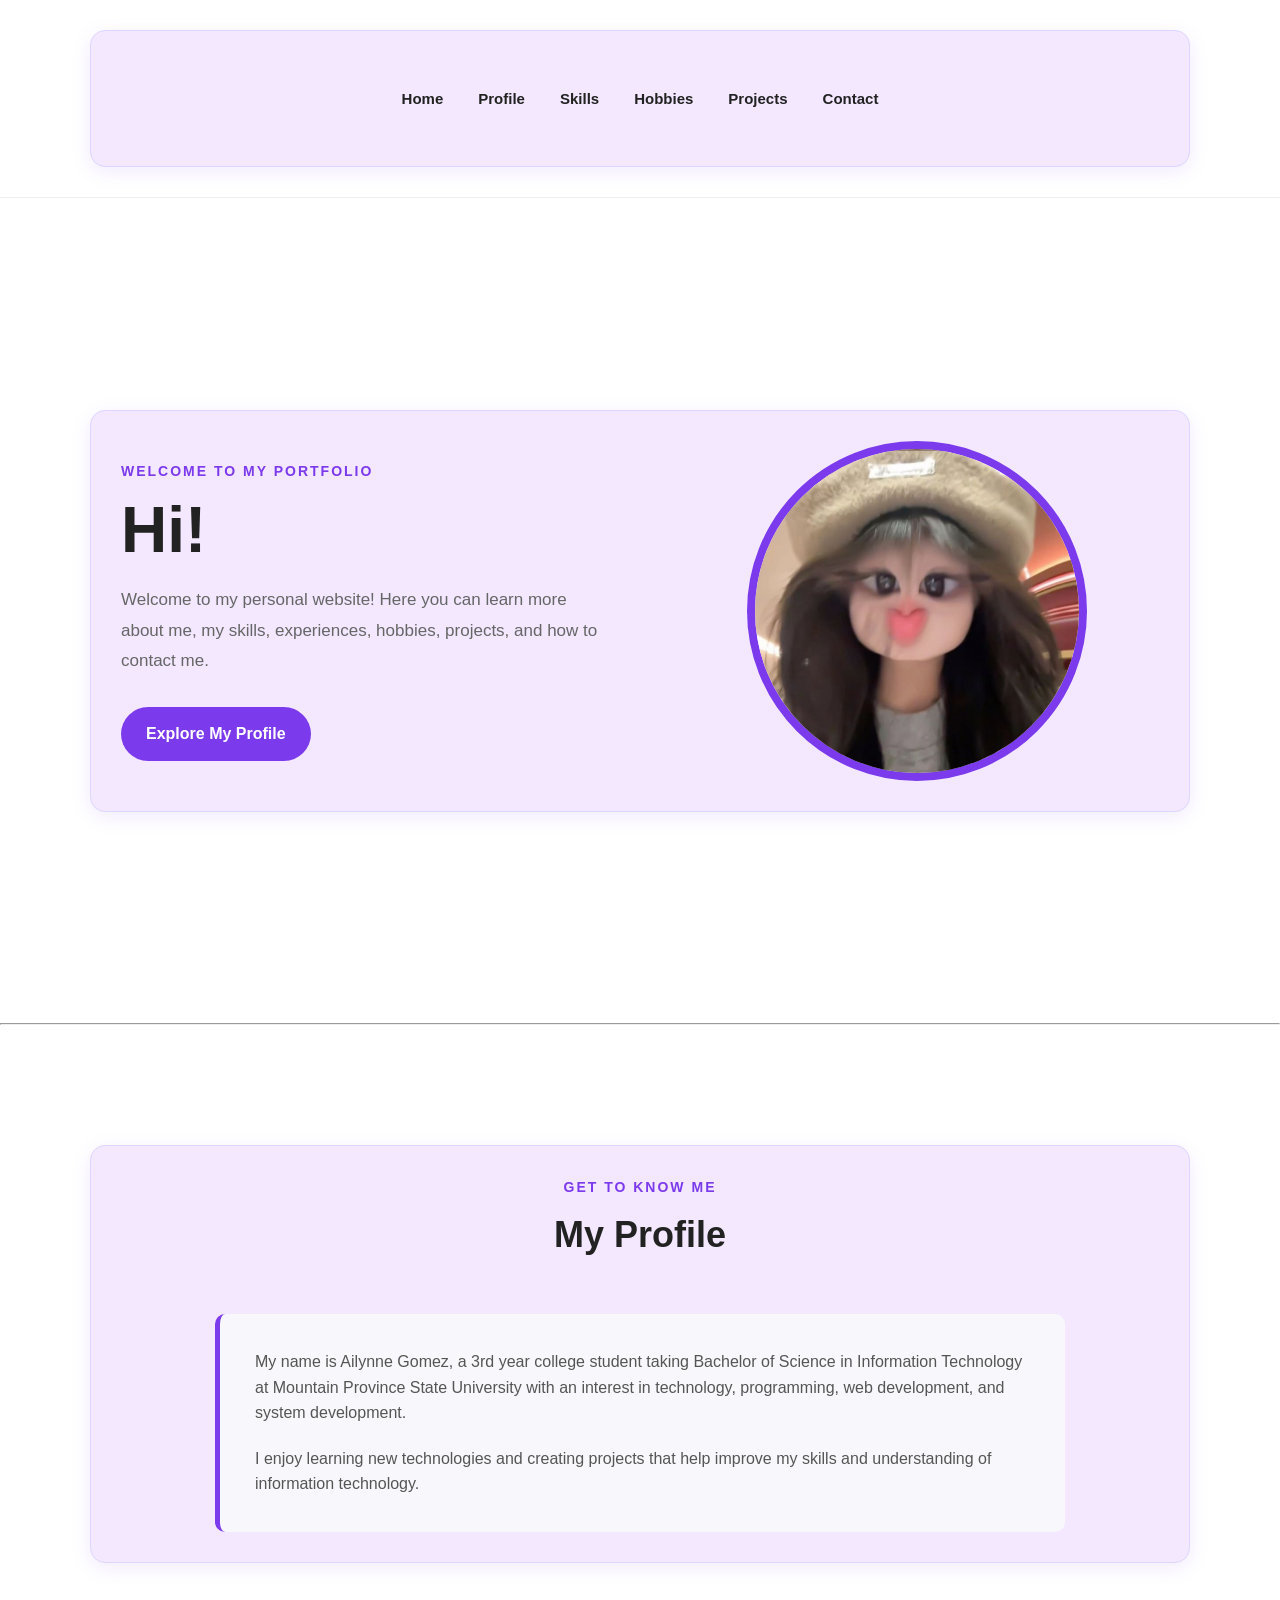
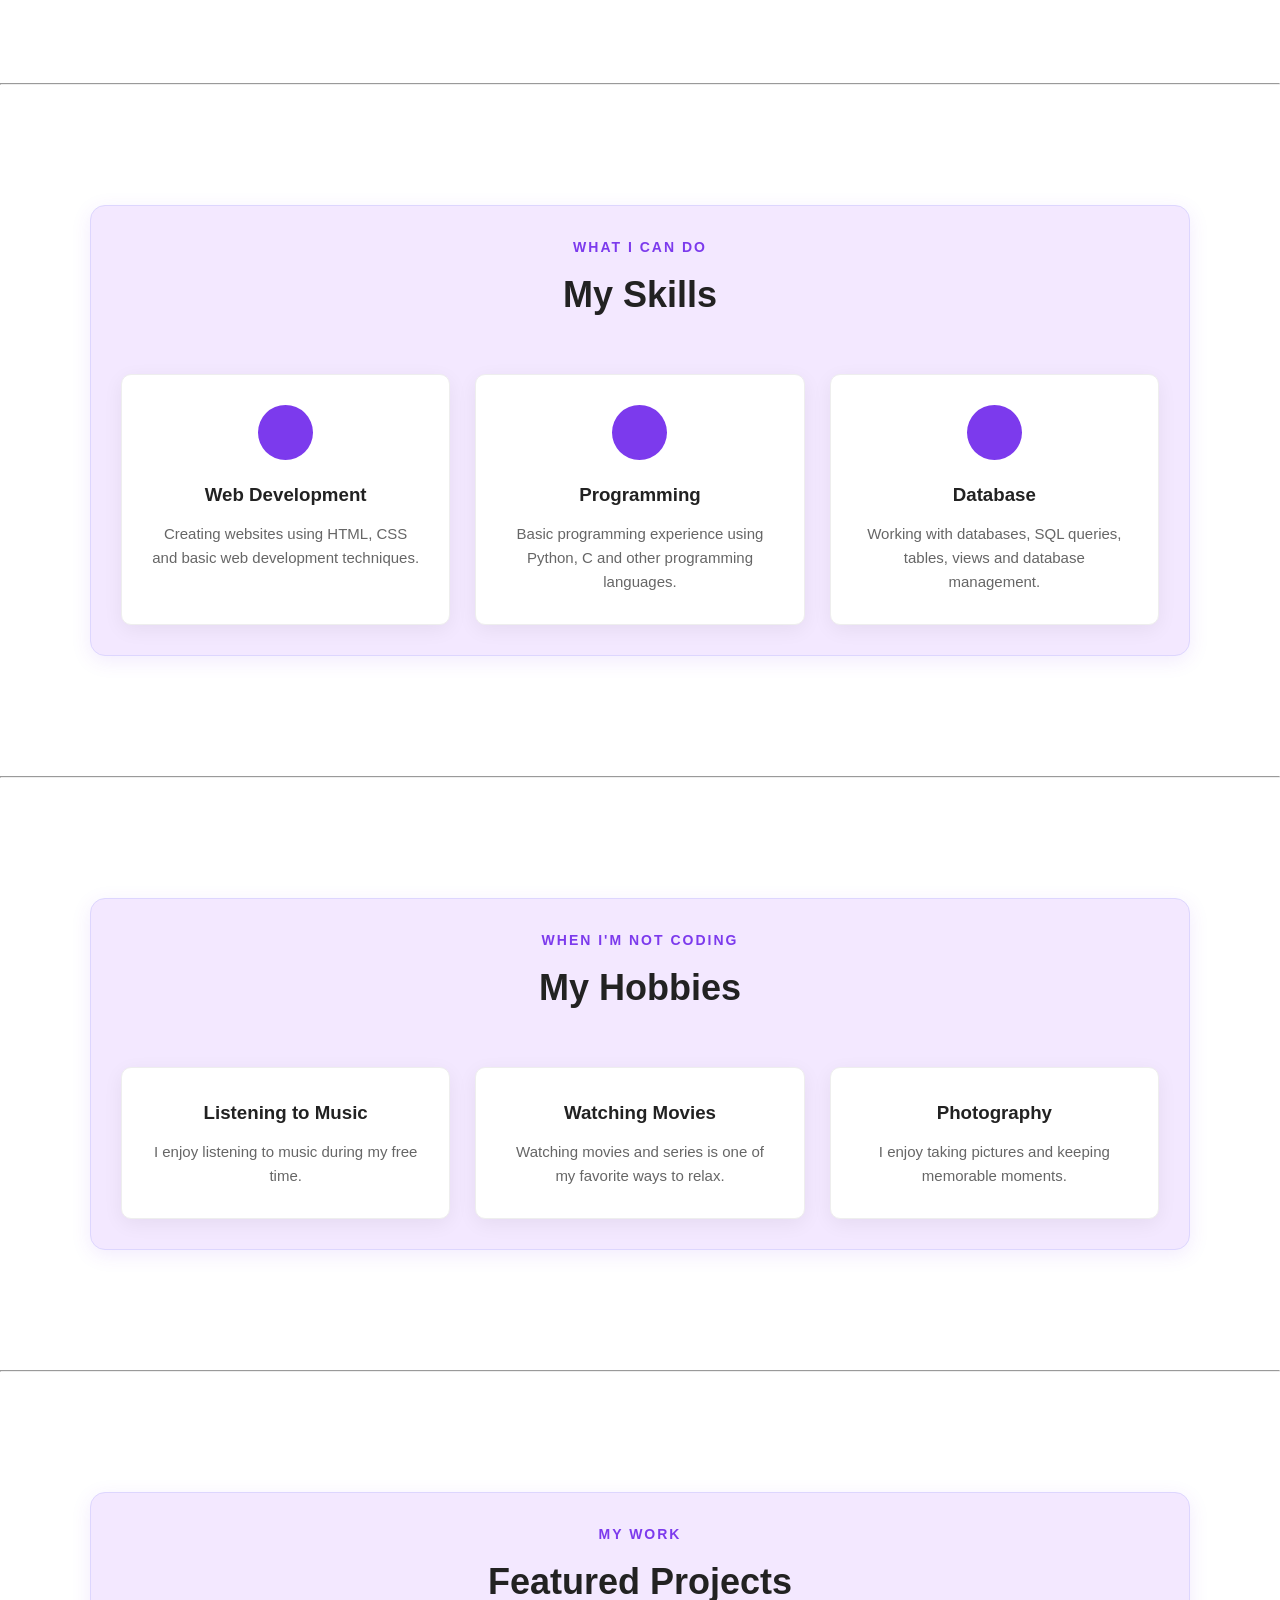
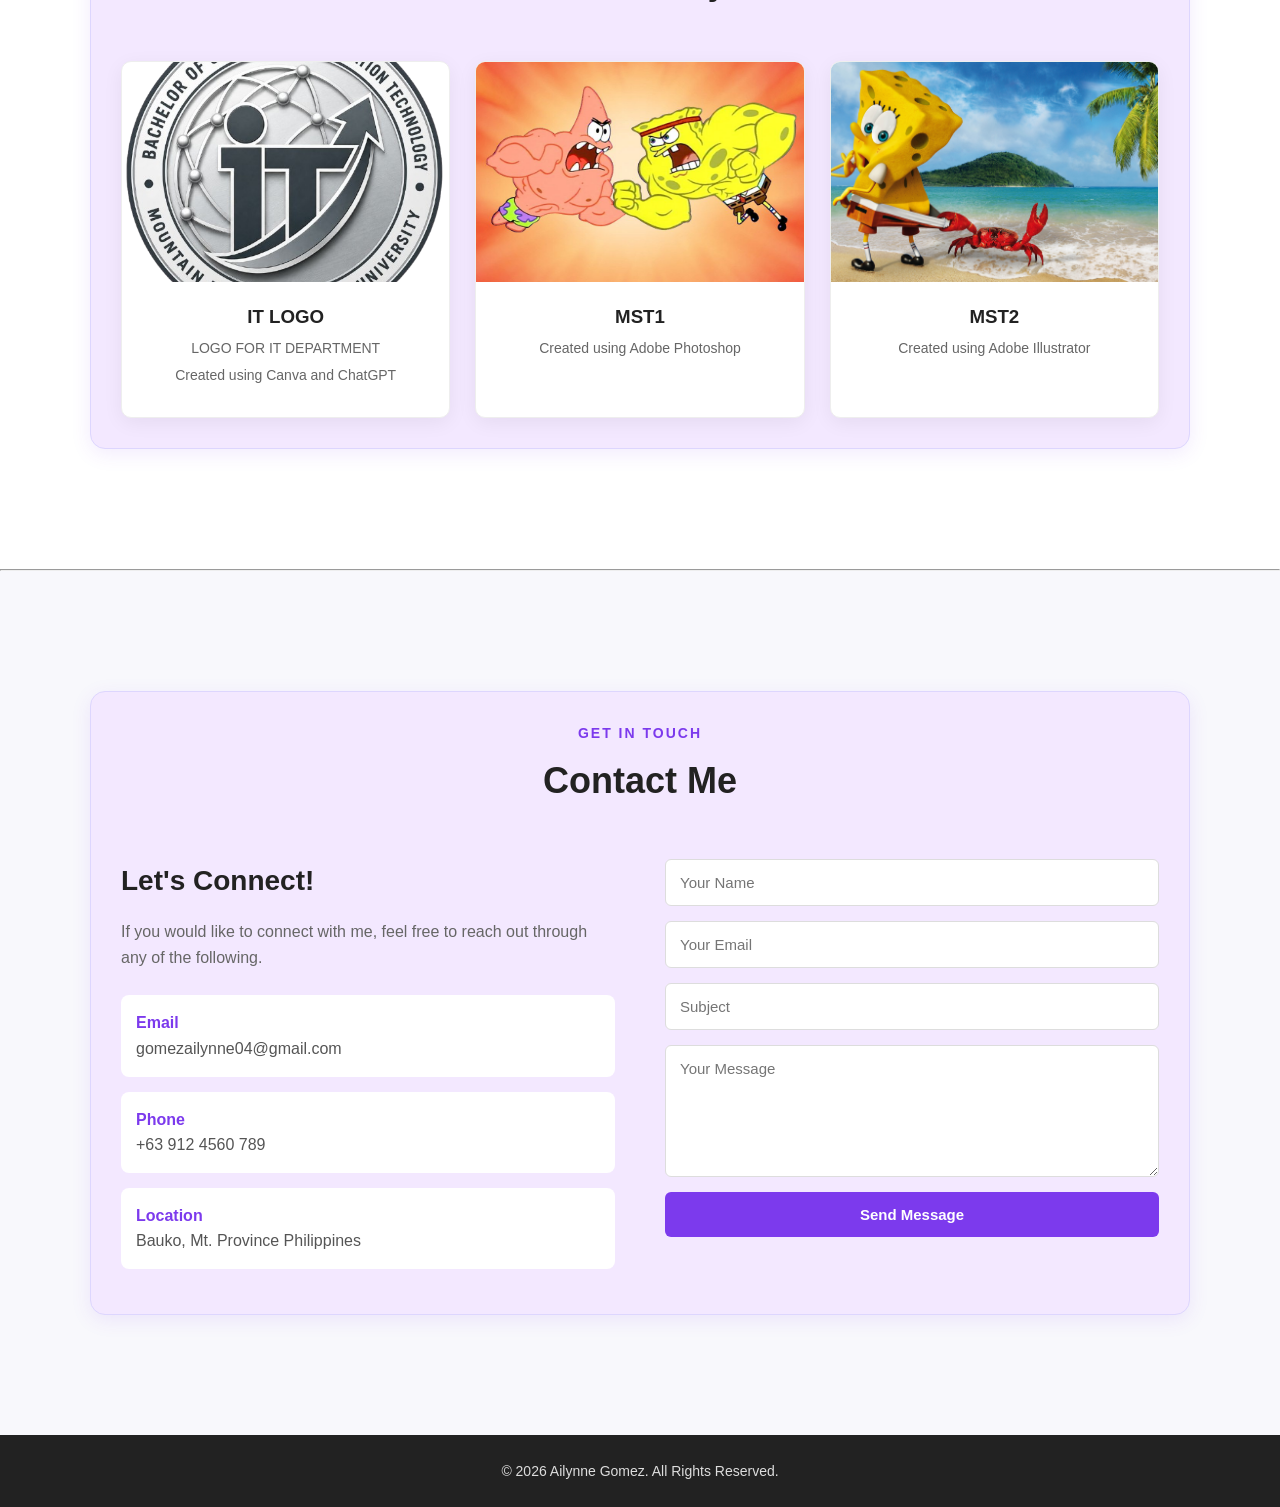
==== WST/index.html @ c9714f73 "Add files via upload" ====
<!DOCTYPE html> 
<html lang="en"> 
<head> 
    <meta charset="UTF-8"> 
    <meta name="viewport" content="width=device-width, initial-scale=1.0"> 
    <title>My PROFILE</title> 
    <link rel="stylesheet" href="CSS/stylesheet.css">
</head> 
<body> 

    <header> 
        <div class="container">
            <nav class="navbar"> 
                <ul class="nav-links"> 
                    <li><a href="#home">Home</a></li> 
                    <li><a href="#profile">Profile</a></li> 
                    <li><a href="#skills">Skills</a></li> 
                    <li><a href="#hobbies">Hobbies</a></li> 
                    <li><a href="#projects">Projects</a></li> 
                    <li><a href="#contact">Contact</a></li> 
                </ul> 
            </nav> 
        </div>
    </header> 

    <main>

        <section id="home" class="home"> 
            <div class="container home-container"> <!-- Optional: wrap contents in container if needed by your CSS -->
                <div class="home-text"> 
                    <p class="welcome">WELCOME TO MY PORTFOLIO</p> 
                    <h1>Hi!</h1> 
                    <p> 
                        Welcome to my personal website! Here you can learn more 
                        about me, my skills, experiences, hobbies, projects, 
                        and how to contact me. 
                    </p> 
                    <a href="#profile" class="button">Explore My Profile</a> 
                </div> 
                <div class="home-image"> 
                    <img src="IMAGE/profile 1.jpg" alt="Profile Picture"> 
                </div> 
            </div>
        </section> 
<hr>
        <section id="profile" class="section"> 
            <div class="container">
                <div class="section-title"> 
                    <p>GET TO KNOW ME</p> 
                    <h2>My Profile</h2> 
                </div> 
                <div class="profile-container"> 
                    <div class="profile-info"> 
                        <p> 
                            My name is Ailynne Gomez, a 3rd year college student taking Bachelor of Science in Information Technology 
                            at Mountain Province State University with an interest in technology, programming, 
                            web development, and system development. 
                        </p> 
                        <p> 
                            I enjoy learning new technologies and creating projects 
                            that help improve my skills and understanding of 
                            information technology. 
                        </p> 
                    </div> 
                </div> 
            </div>
        </section> 
<hr>
        <section id="skills" class="section skills-section"> 
            <div class="container">
                <div class="section-title"> 
                    <p>WHAT I CAN DO</p> 
                    <h2>My Skills</h2> 
                </div> 
                <div class="cards"> 
                    <div class="card"> 
                        <div class="icon"></div> 
                        <h3>Web Development</h3> 
                        <p>Creating websites using HTML, CSS and basic web development techniques.</p> 
                    </div> 
                    <div class="card"> 
                        <div class="icon"></div> 
                        <h3>Programming</h3> 
                        <p>Basic programming experience using Python, C and other programming languages.</p> 
                    </div> 
                    <div class="card"> 
                        <div class="icon"></div> 
                        <h3>Database</h3> 
                        <p>Working with databases, SQL queries, tables, views and database management.</p> 
                    </div> 
                
                </div> 
            </div>
        </section> 
<hr>
        <section id="hobbies" class="section hobbies-section"> 
            <div class="container">
                <div class="section-title"> 
                    <p>WHEN I'M NOT CODING</p> 
                    <h2>My Hobbies</h2> 
                </div> 
                <div class="cards"> 
                    <div class="card hobby-card"> 
                        <h3>Listening to Music</h3> 
                        <p>I enjoy listening to music during my free time.</p> 
                    </div> 
                    <div class="card hobby-card"> 
                        <h3>Watching Movies</h3> 
                        <p>Watching movies and series is one of my favorite ways to relax.</p> 
                    </div> 
                  
                    <div class="card hobby-card"> 
                        <h3>Photography</h3> 
                        <p>I enjoy taking pictures and keeping memorable moments.</p> 
                    </div> 
                </div> 
            </div>
        </section> 
<hr>
        <section id="projects" class="section"> 
            <div class="container">
                <div class="section-title">
                    <p>MY WORK</p>
                    <h2>Featured Projects</h2>
                </div>
                <div class="team"> 
                    <div class="profile-card"> 
                        <img src="IMAGE/7272-removebg-preview.png" alt="IT LOGO"> 
                        <h3>IT LOGO</h3> 
                        <p>LOGO FOR IT DEPARTMENT</p> 
                        <p>Created using Canva and ChatGPT</p> 
                    </div> 
                    <div class="profile-card"> 
                        <img src="IMAGE/spongebob-bun-wrestling.jpg" alt="MST1"> 
                        <h3>MST1</h3> 
                        <p>Created using Adobe Photoshop</p> 
                    </div> 
                    <div class="profile-card"> 
                        <img src="IMAGE/wallpaper2you_100105.jpg" alt="MST2"> 
                        <h3>MST2</h3> 
                        <p>Created using Adobe Illustrator</p> 
                    </div> 
                </div> 
            </div>
        </section> 
<hr>
        <section id="contact" class="section contact-section"> 
            <div class="container">
                <div class="section-title"> 
                    <p>GET IN TOUCH</p> 
                    <h2>Contact Me</h2> 
                </div> 
                <div class="contact-container"> 
                    <div class="contact-info"> 
                        <h3>Let's Connect!</h3> 
                        <p>If you would like to connect with me, feel free to reach out through any of the following.</p> 
                        <div class="contact-item"> 
                            <span></span> 
                            <div> 
                                <h4>Email</h4> 
                                <p>gomezailynne04@gmail.com</p> 
                            </div> 
                        </div> 
                        <div class="contact-item"> 
                            <div> 
                                <h4>Phone</h4> 
                                <p>+63 912 4560 789</p> 
                            </div> 
                        </div> 
                        <div class="contact-item"> 
                            <div> 
                                <h4>Location</h4> 
                                <p>Bauko, Mt. Province Philippines</p> 
                            </div> 
                        </div> 
                    </div> 
                    <form class="contact-form"> 
                        <input type="text" placeholder="Your Name"> 
                        <input type="email" placeholder="Your Email"> 
                        <input type="text" placeholder="Subject"> 
                        <textarea rows="6" placeholder="Your Message"></textarea> 
                        <button type="submit">Send Message</button> 
                    </form> 
                </div> 
            </div>
        </section> 

    </main>

    <footer> 
      
            <p class="copyright">© 2026 Ailynne Gomez. All Rights Reserved.</p> 
        </div>
    </footer> 

</body> 
</html>
---- WST/CSS/stylesheet.css ----
/* ==============================
   RESET
============================== */

* {
    margin: 0;
    padding: 0;
    box-sizing: border-box;
}

html {
    scroll-behavior: smooth;
}

body {
    font-family: Arial, Helvetica, sans-serif;
    background: #ffffff;
    color: #222;
    line-height: 1.6;
}


/* ==============================
   CONTAINER
============================== */

.container {
    width: 90%;
    max-width: 1100px;
    margin: 0 auto;
}

/* ==============================
   CONTAINER
============================== */

.container {
    width: 90%;
    max-width: 1100px;
    margin: 30px auto;
    padding: 30px;
    background: #f3e8ff;
    border: 1px solid #ddd6fe;
    border-radius: 15px;
    box-shadow: 0 5px 20px rgba(124, 58, 237, 0.10);
}




/* ==============================
   HEADER
============================== */

header {
    width: 100%;
    background: #ffffff;
    position: sticky;
    top: 0;
    z-index: 1000;
    border-bottom: 1px solid #eeeeee;
}

.navbar {
    height: 75px;
    display: flex;
    align-items: center;
    justify-content: center;
}

.nav-links {
    display: flex;
    align-items: center;
    justify-content: center;
    gap: 35px;
    list-style: none;
}

.nav-links li {
    list-style: none;
}

.nav-links a {
    text-decoration: none;
    color: #222;
    font-size: 15px;
    font-weight: 600;
    transition: 0.3s;
}

.nav-links a:hover {
    color: #7c3aed;
}


/* ==============================
   HOME
============================== */

.home {
    min-height: calc(100vh - 75px);
    display: flex;
    align-items: center;
    padding: 70px 0;
    background: #ffffff;
}

.home-container {
    width: 90%;
    max-width: 1100px;
    margin: 0 auto;

    display: grid;
    grid-template-columns: 1fr 1fr;
    align-items: center;
    gap: 70px;
}

.home-text {
    width: 100%;
}

.welcome {
    color: #7c3aed;
    font-size: 14px;
    font-weight: bold;
    letter-spacing: 2px;
    margin-bottom: 12px;
}

.home-text h1 {
    font-size: 64px;
    line-height: 1.1;
    margin-bottom: 20px;
    color: #222;
}

.home-text > p:not(.welcome) {
    max-width: 550px;
    font-size: 17px;
    color: #666;
    line-height: 1.8;
    margin-bottom: 30px;
}

.button {
    display: inline-block;
    padding: 14px 25px;
    background: #7c3aed;
    color: white;
    text-decoration: none;
    border-radius: 30px;
    font-weight: bold;
    transition: 0.3s;
}

.button:hover {
    background: #5b21b6;
}


/* ==============================
   HOME IMAGE
============================== */

.home-image {
    width: 100%;
    display: flex;
    justify-content: center;
    align-items: center;
}

.home-image img {
    width: 340px;
    height: 340px;
    object-fit: cover;
    border-radius: 50%;
    border: 8px solid #7c3aed;
    display: block;
}


/* ==============================
   SECTION
============================== */

.section {
    padding: 90px 0;
}

.section:nth-child(even) {
    background: #f8f8fc;
}

.section-title {
    text-align: center;
    margin-bottom: 50px;
}

.section-title p {
    color: #7c3aed;
    font-size: 14px;
    font-weight: bold;
    letter-spacing: 2px;
    margin-bottom: 8px;
}

.section-title h2 {
    font-size: 36px;
    color: #222;
}


/* ==============================
   PROFILE
============================== */

.profile-container {
    max-width: 850px;
    margin: 0 auto;
}

.profile-info {
    background: #f8f8fc;
    padding: 35px;
    border-left: 5px solid #7c3aed;
    border-radius: 10px;
}

.profile-info p {
    color: #555;
    margin-bottom: 20px;
}

.profile-info p:last-child {
    margin-bottom: 0;
}


/* ==============================
   SKILLS / HOBBIES
============================== */

.cards {
    display: grid;
    grid-template-columns: repeat(3, 1fr);
    gap: 25px;
}

.card {
    background: white;
    padding: 30px;
    border-radius: 10px;
    text-align: center;
    border: 1px solid #eeeeee;
    box-shadow: 0 5px 20px rgba(0, 0, 0, 0.06);
    transition: 0.3s;
}

.card:hover {
    transform: translateY(-5px);
}

.card .icon {
    width: 55px;
    height: 55px;
    background: #7c3aed;
    border-radius: 50%;
    margin: 0 auto 20px;
}

.card h3 {
    margin-bottom: 12px;
    color: #222;
}

.card p {
    color: #666;
    font-size: 15px;
}


/* ==============================
   PROJECTS
============================== */

.team {
    display: grid;
    grid-template-columns: repeat(3, 1fr);
    gap: 25px;
}

.profile-card {
    background: white;
    border-radius: 10px;
    overflow: hidden;
    text-align: center;
    border: 1px solid #eeeeee;
    box-shadow: 0 5px 20px rgba(0, 0, 0, 0.06);
    padding-bottom: 25px;
}

.profile-card img {
    width: 100%;
    height: 220px;
    object-fit: cover;
    display: block;
}

.profile-card h3 {
    margin-top: 20px;
    margin-bottom: 5px;
}

.profile-card p {
    color: #666;
    font-size: 14px;
    margin: 5px 20px;
}


/* ==============================
   CONTACT
============================== */

.contact-section {
    background: #f8f8fc;
}

.contact-container {
    display: grid;
    grid-template-columns: 1fr 1fr;
    gap: 50px;
}

.contact-info h3 {
    font-size: 28px;
    margin-bottom: 15px;
}

.contact-info > p {
    color: #666;
    margin-bottom: 25px;
}

.contact-item {
    background: white;
    padding: 15px;
    margin-bottom: 15px;
    border-radius: 8px;
}

.contact-item h4 {
    color: #7c3aed;
}

.contact-item p {
    color: #555;
}

.contact-form {
    display: flex;
    flex-direction: column;
    gap: 15px;
}

.contact-form input,
.contact-form textarea {
    width: 100%;
    padding: 14px;
    border: 1px solid #ddd;
    border-radius: 6px;
    font-family: Arial, Helvetica, sans-serif;
    font-size: 15px;
}

.contact-form input:focus,
.contact-form textarea:focus {
    outline: none;
    border-color: #7c3aed;
}

.contact-form textarea {
    resize: vertical;
}

.contact-form button {
    padding: 14px;
    border: none;
    border-radius: 6px;
    background: #7c3aed;
    color: white;
    font-size: 15px;
    font-weight: bold;
    cursor: pointer;
}

.contact-form button:hover {
    background: #5b21b6;
}


/* ==============================
   FOOTER
============================== */

footer {
    background: #222;
    color: white;
    text-align: center;
    padding: 25px;
}

.copyright {
    font-size: 14px;
    color: #ddd;
}


/* ==============================
   MOBILE
============================== */

@media (max-width: 768px) {

    .container {
        width: 90%;
    }

    .nav-links {
        gap: 15px;
        flex-wrap: wrap;
    }

    .nav-links a {
        font-size: 13px;
    }

    .home {
        min-height: auto;
        padding: 70px 0;
    }

    .home-container {
        grid-template-columns: 1fr;
        text-align: center;
        gap: 40px;
    }

    .home-text > p:not(.welcome) {
        margin-left: auto;
        margin-right: auto;
    }

    .home-image img {
        width: 270px;
        height: 270px;
    }

    .cards,
    .team,
    .contact-container {
        grid-template-columns: 1fr;
    }
}
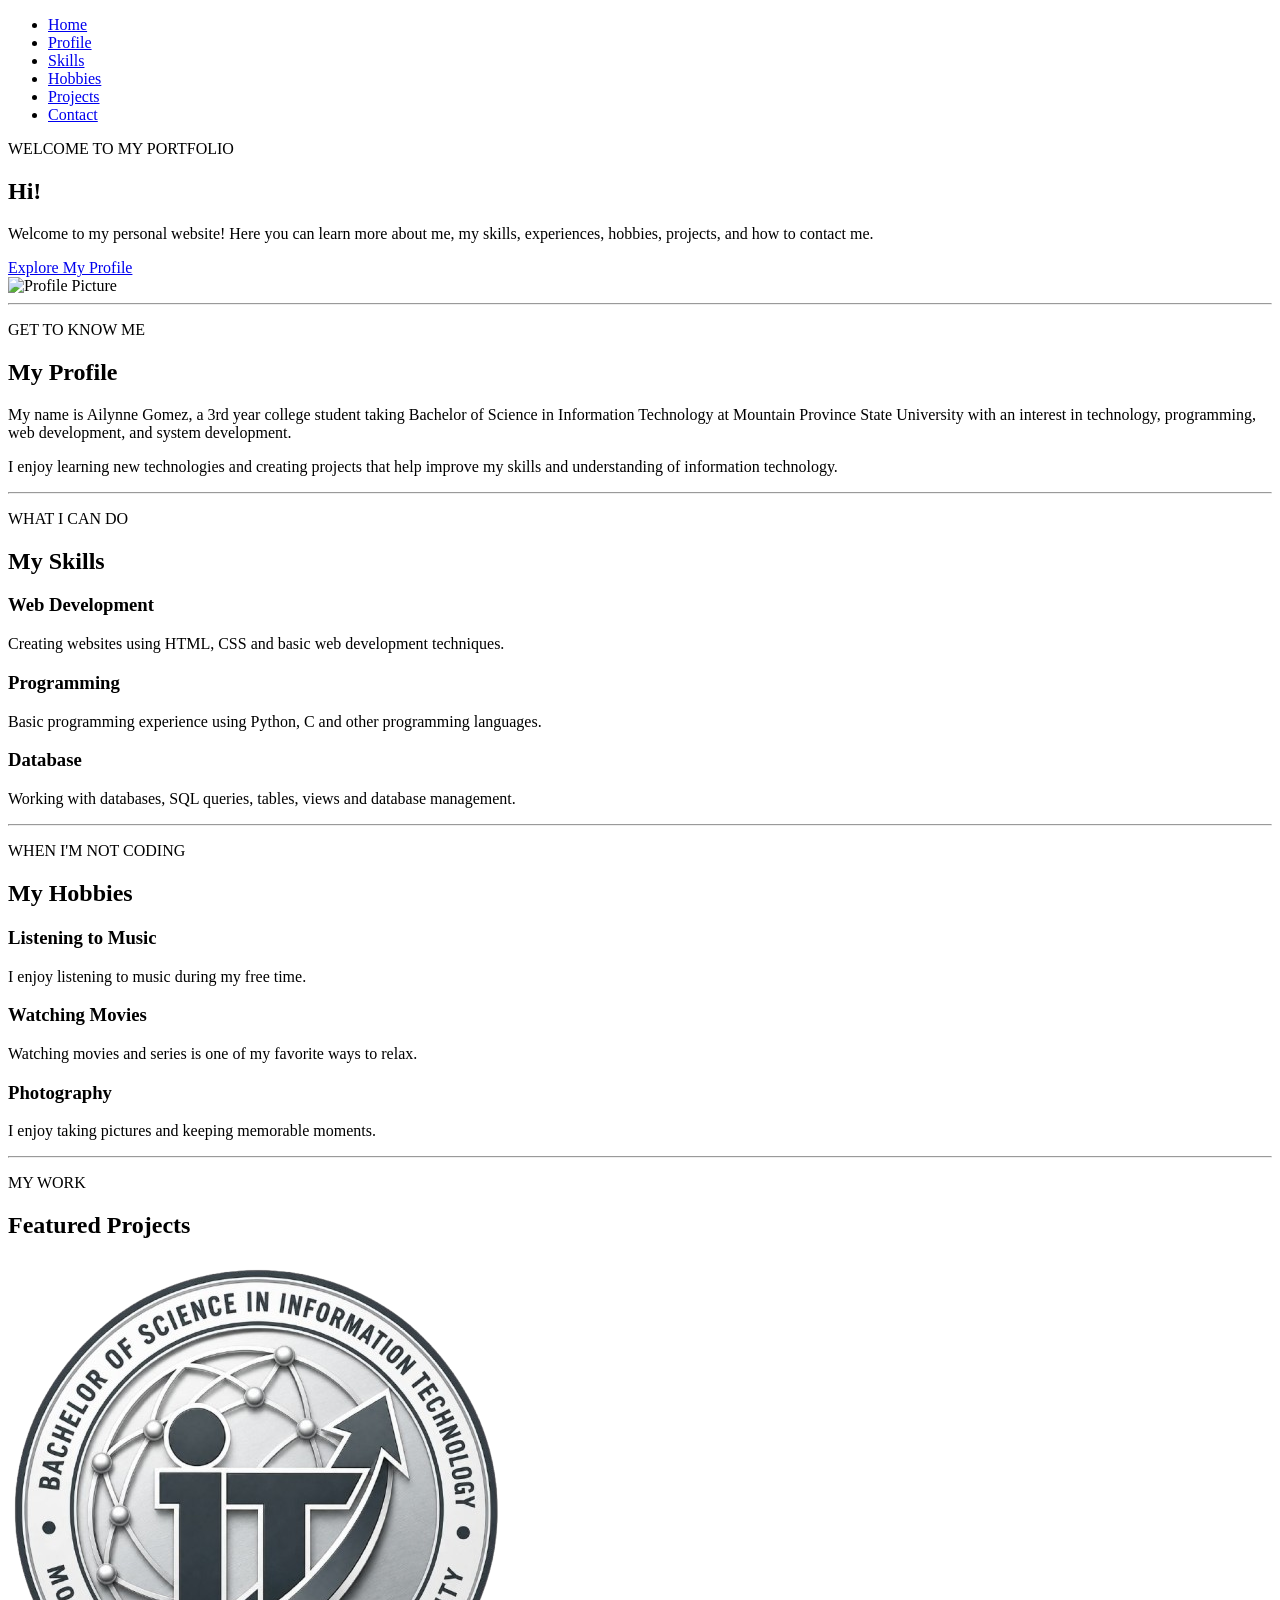
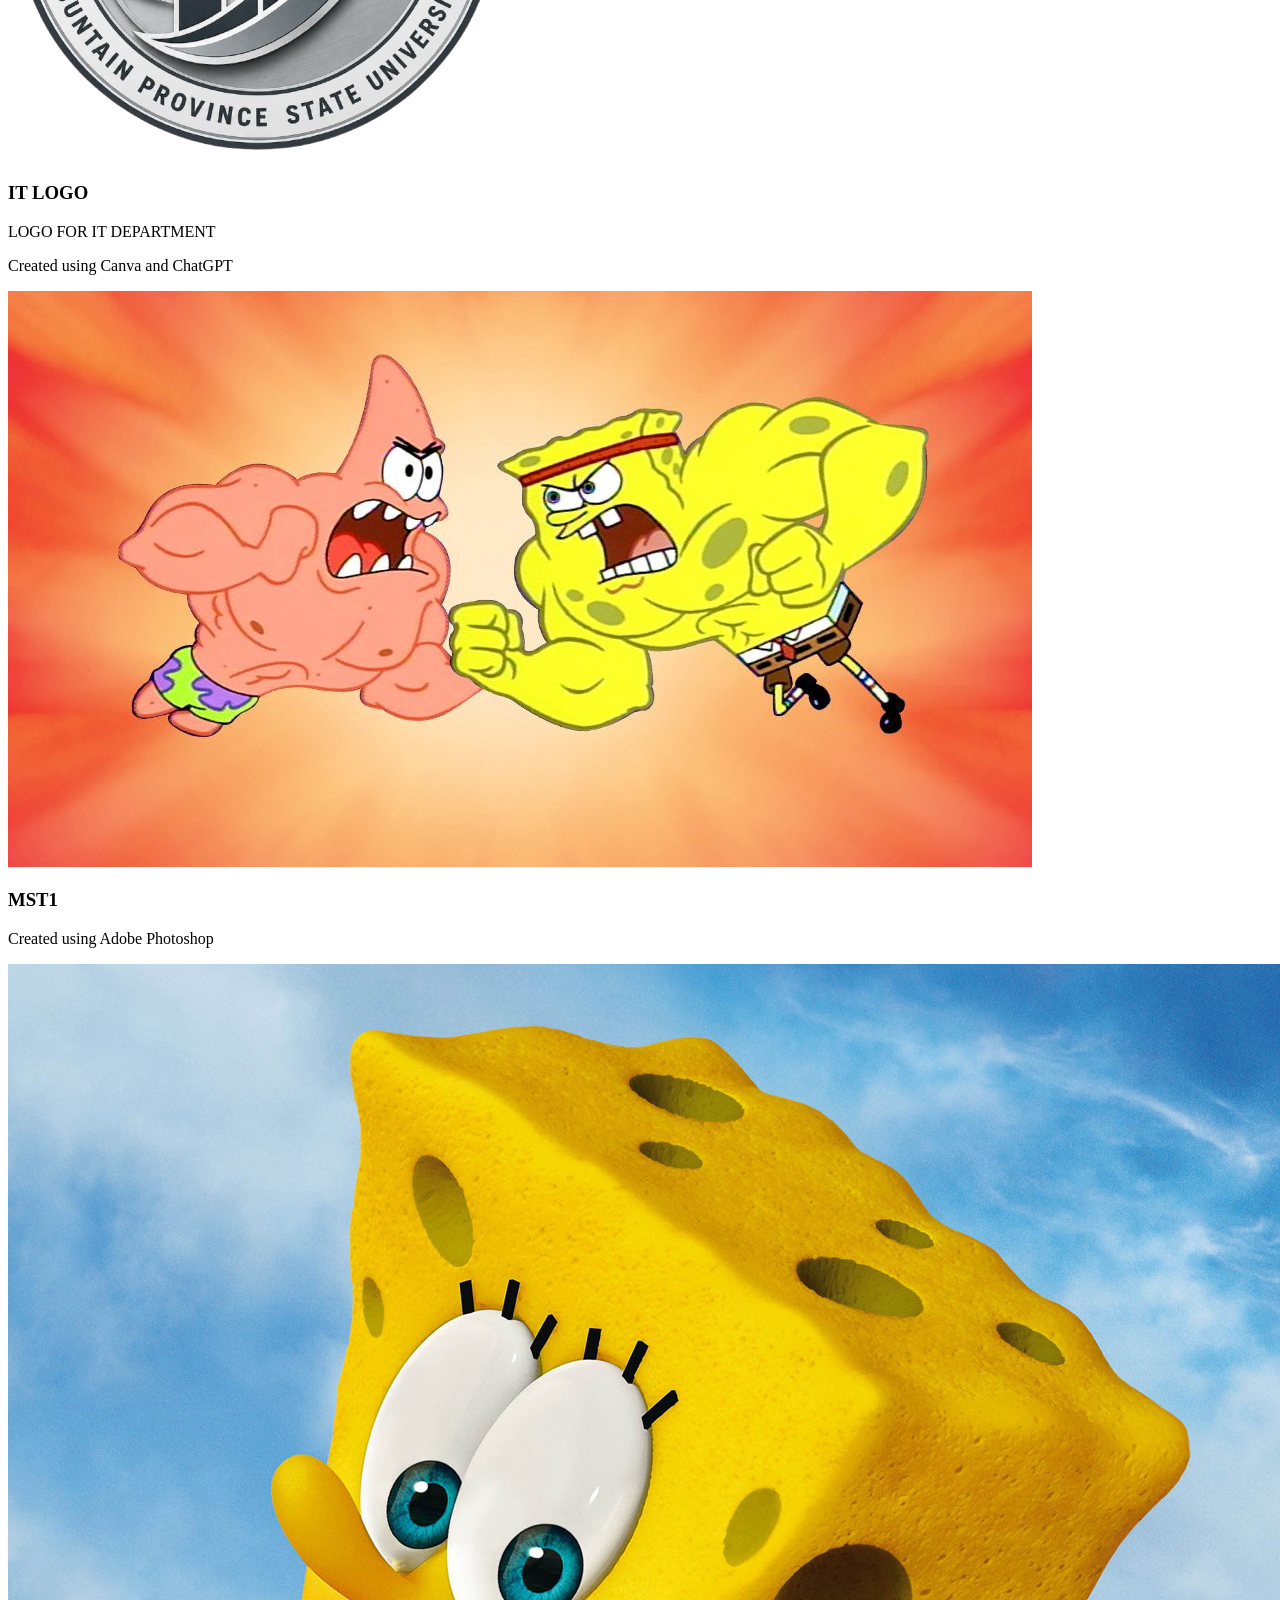
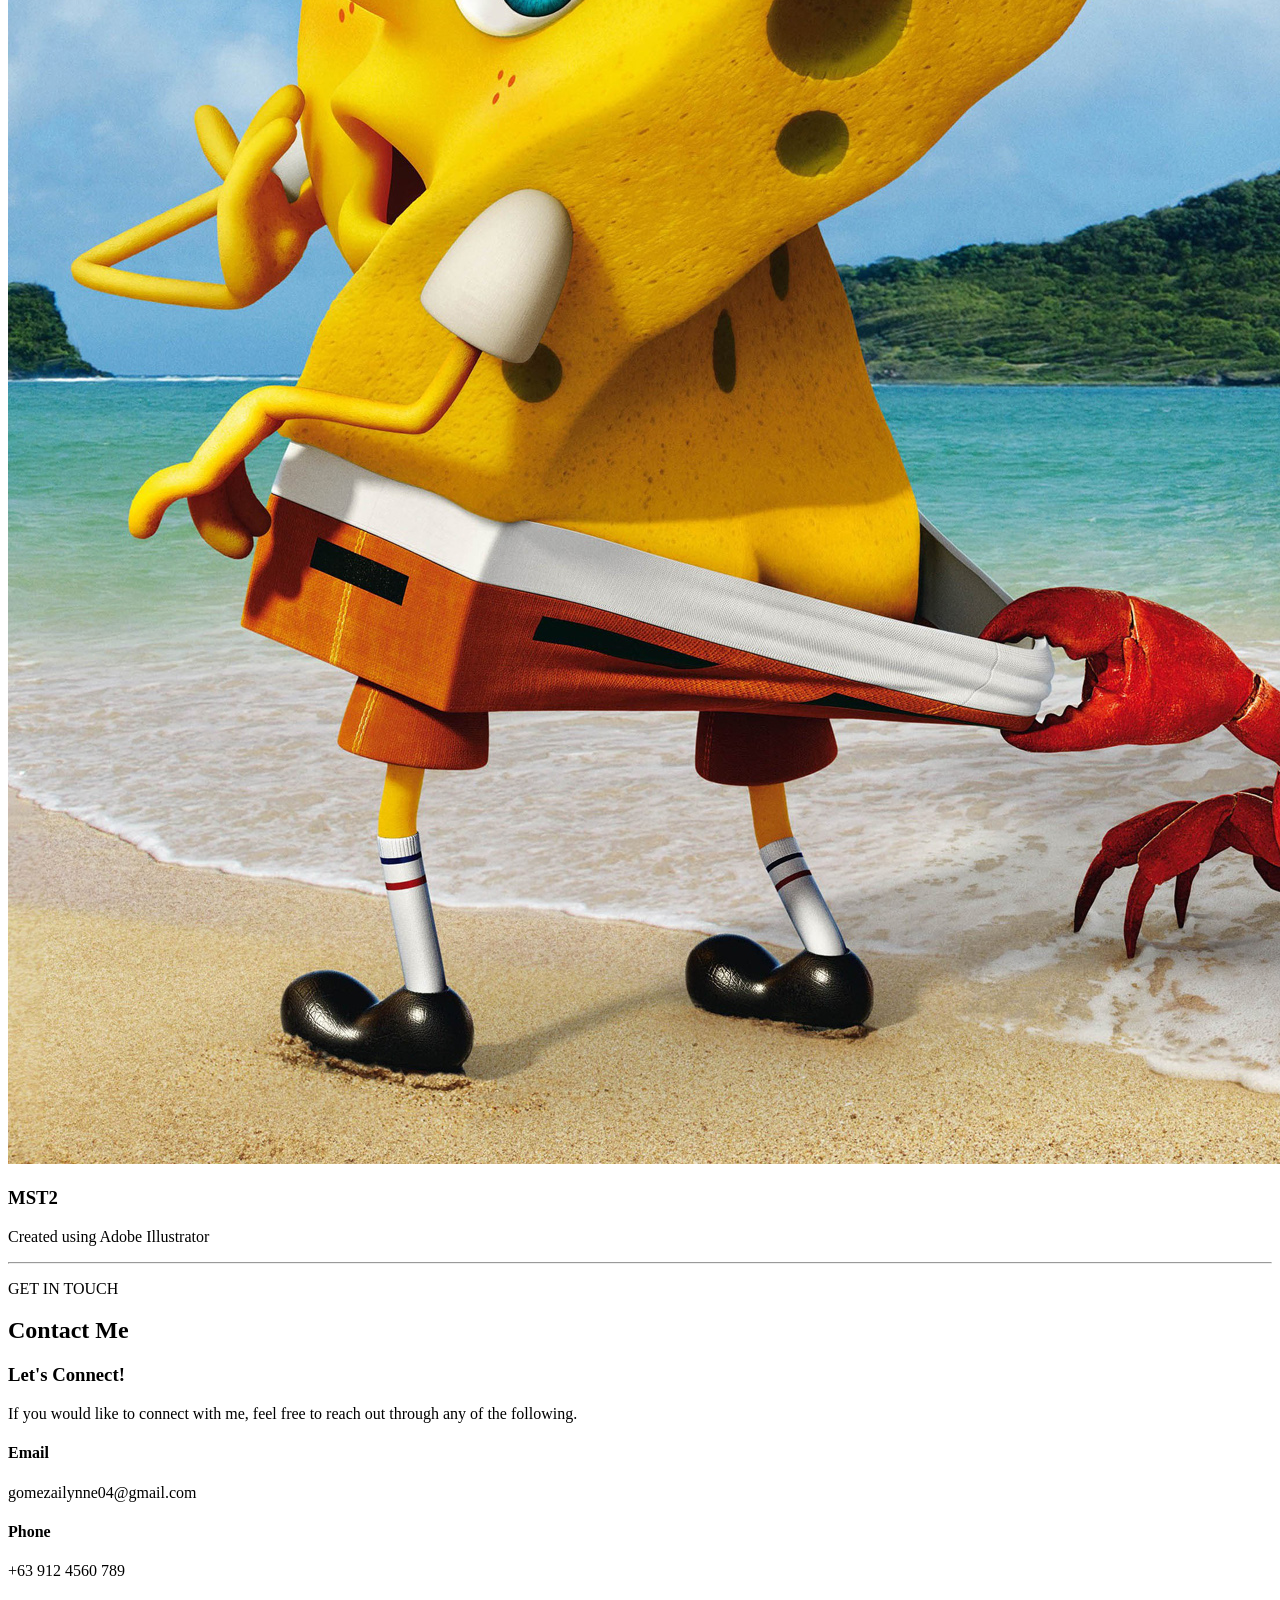
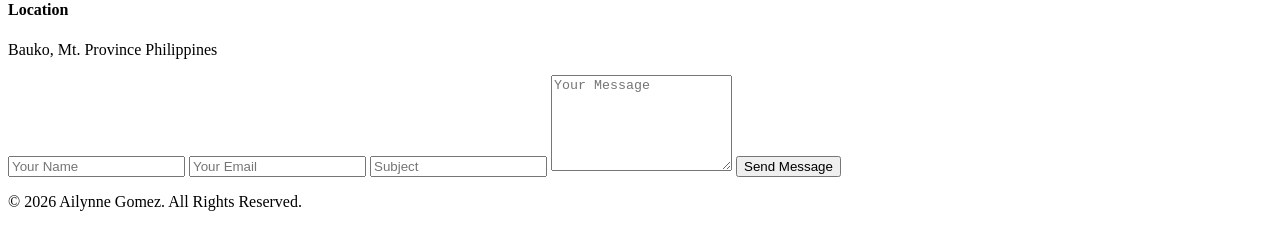
==== commit 37dacaba: "Update index.html" ====
--- a/WST/index.html
+++ b/WST/index.html
@@ -4,7 +4,7 @@
     <meta charset="UTF-8"> 
     <meta name="viewport" content="width=device-width, initial-scale=1.0"> 
     <title>My PROFILE</title> 
-    <link rel="stylesheet" href="CSS/stylesheet.css">
+    <link rel="stylesheet" href="WST/stylesheet.css">
 </head> 
 <body> 
 
@@ -38,7 +38,7 @@
                     <a href="#profile" class="button">Explore My Profile</a> 
                 </div> 
                 <div class="home-image"> 
-                    <img src="IMAGE/profile 1.jpg" alt="Profile Picture"> 
+                    <img src="WST/IMAGE/profile 1.jpg" alt="Profile Picture"> 
                 </div> 
             </div>
         </section> 
@@ -194,4 +194,4 @@
     </footer> 
 
 </body> 
-</html>+</html>
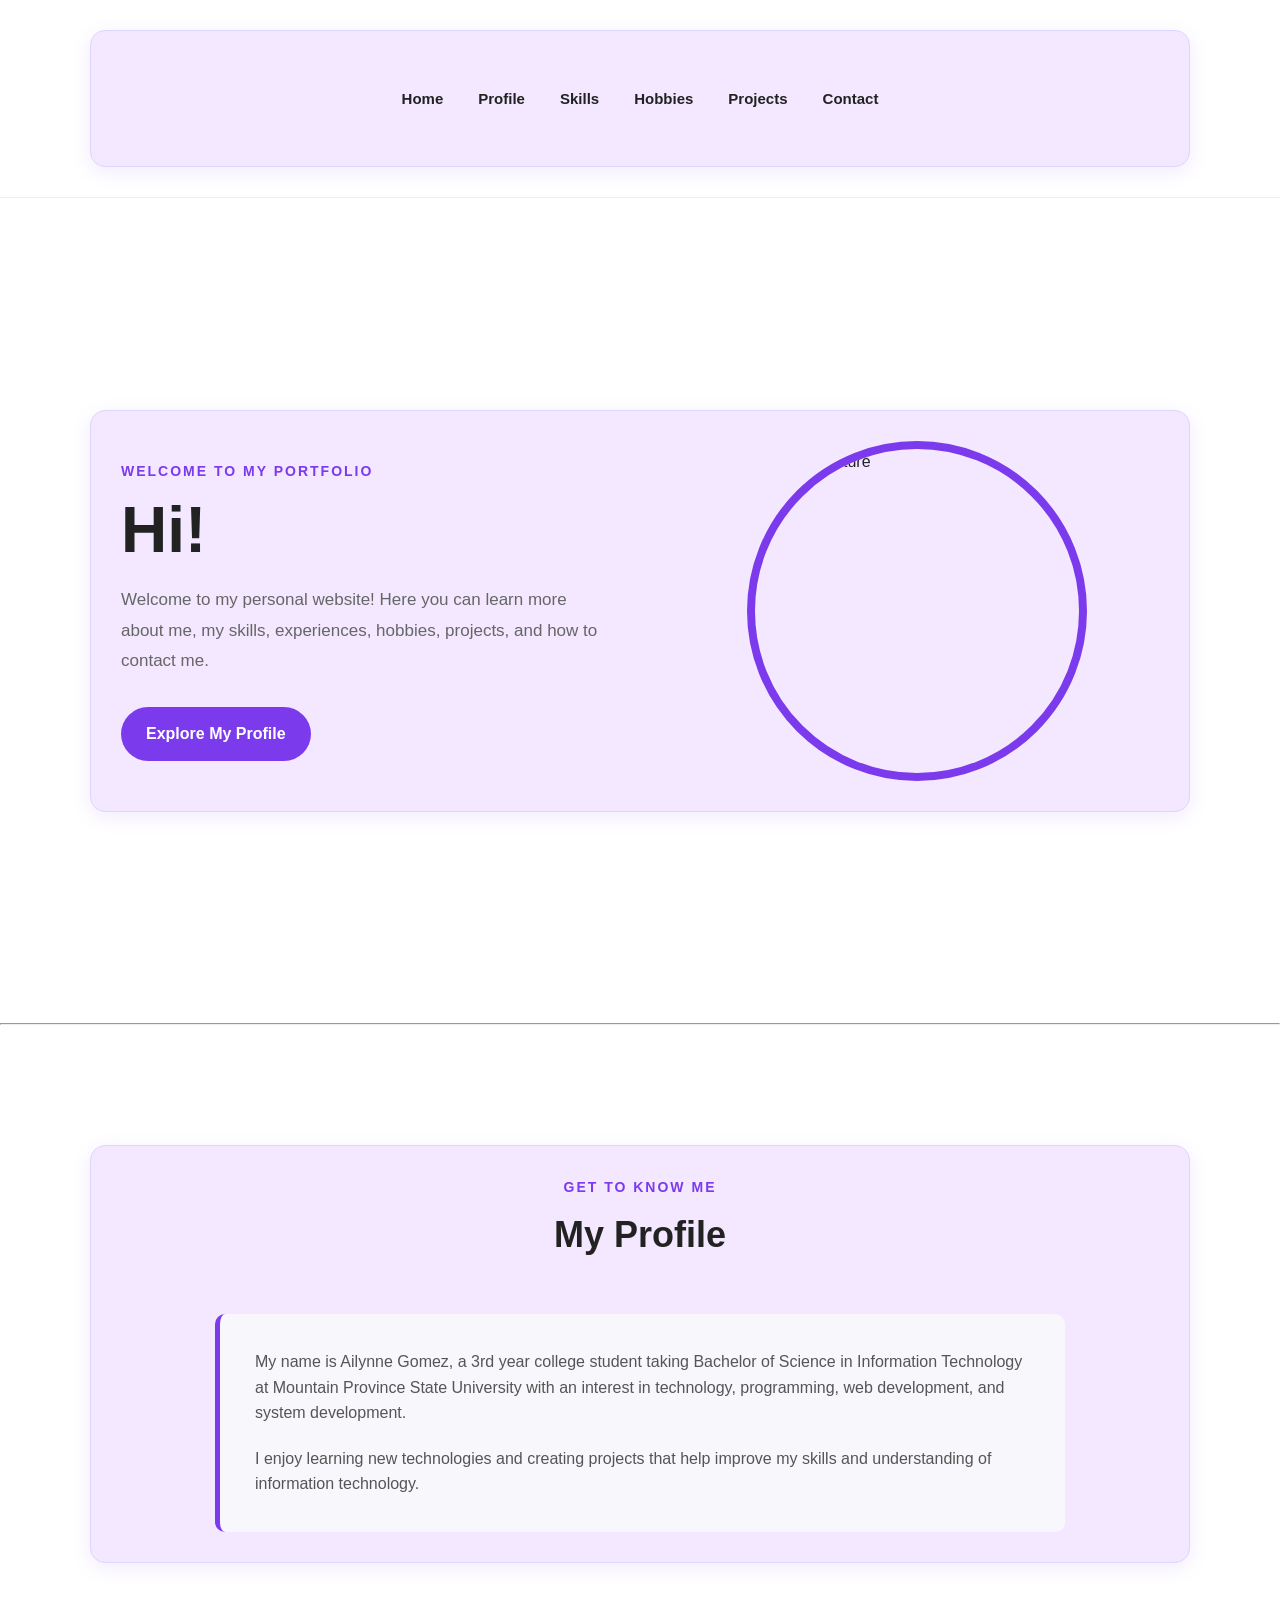
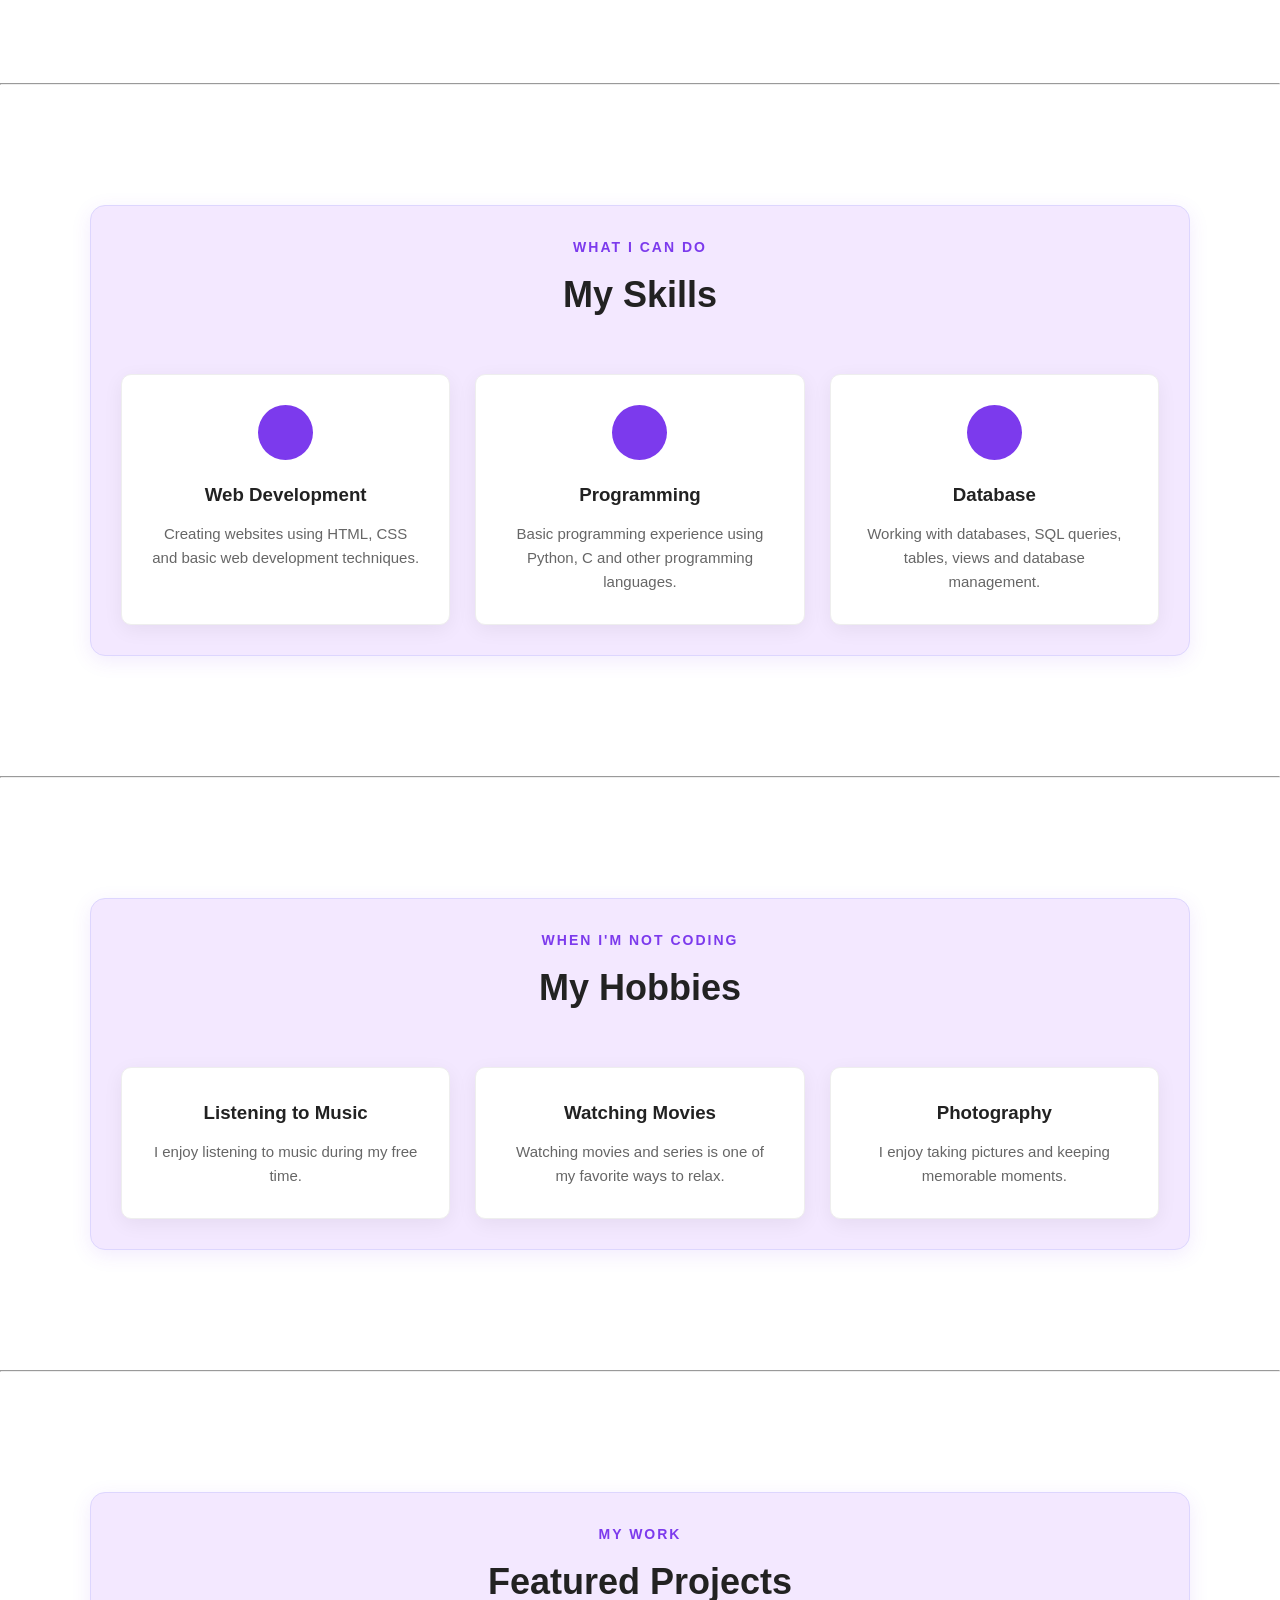
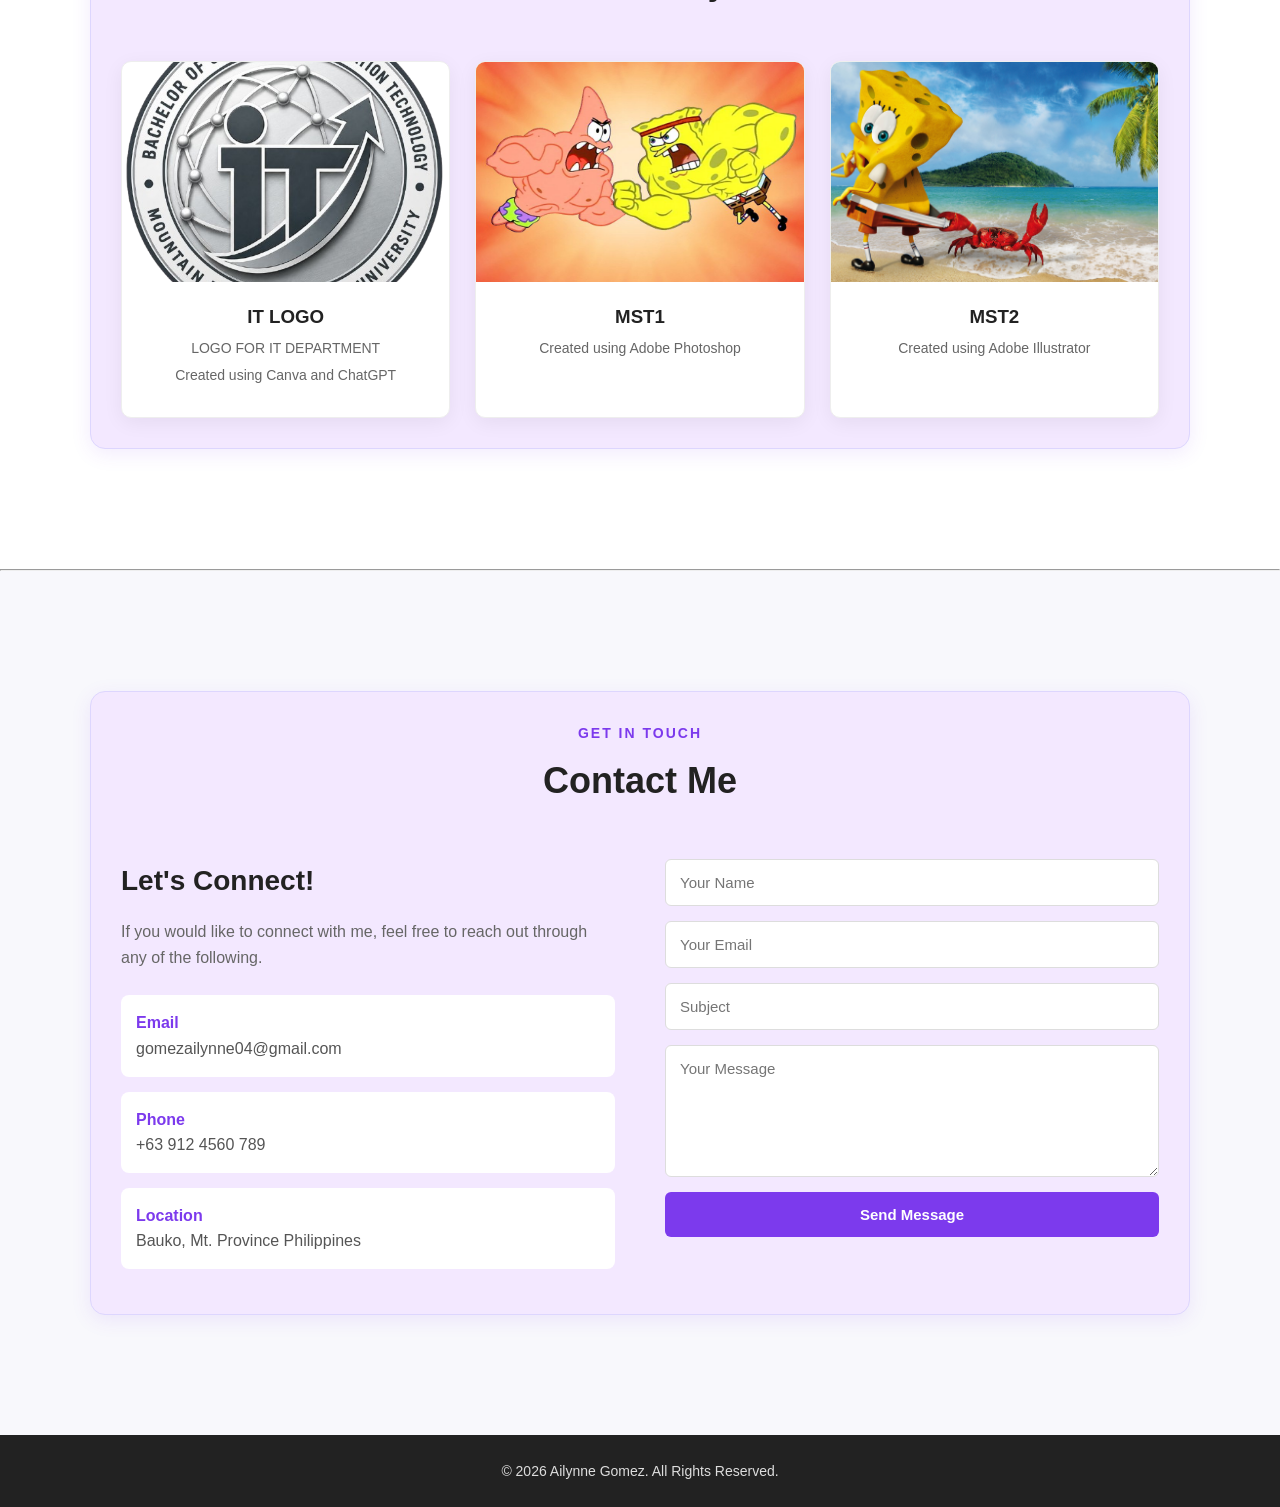
==== commit 48da5fca: "Update index.html" ====
--- a/WST/index.html
+++ b/WST/index.html
@@ -4,7 +4,7 @@
     <meta charset="UTF-8"> 
     <meta name="viewport" content="width=device-width, initial-scale=1.0"> 
     <title>My PROFILE</title> 
-    <link rel="stylesheet" href="WST/stylesheet.css">
+    <link rel="stylesheet" href="CSS/stylesheet.css">
 </head> 
 <body> 
 
--- a/WST/CSS/stylesheet.css
+++ b/WST/CSS/stylesheet.css
@@ -0,0 +1,465 @@
+/* ==============================
+   RESET
+============================== */
+
+* {
+    margin: 0;
+    padding: 0;
+    box-sizing: border-box;
+}
+
+html {
+    scroll-behavior: smooth;
+}
+
+body {
+    font-family: Arial, Helvetica, sans-serif;
+    background: #ffffff;
+    color: #222;
+    line-height: 1.6;
+}
+
+
+/* ==============================
+   CONTAINER
+============================== */
+
+.container {
+    width: 90%;
+    max-width: 1100px;
+    margin: 0 auto;
+}
+
+/* ==============================
+   CONTAINER
+============================== */
+
+.container {
+    width: 90%;
+    max-width: 1100px;
+    margin: 30px auto;
+    padding: 30px;
+    background: #f3e8ff;
+    border: 1px solid #ddd6fe;
+    border-radius: 15px;
+    box-shadow: 0 5px 20px rgba(124, 58, 237, 0.10);
+}
+
+
+
+
+/* ==============================
+   HEADER
+============================== */
+
+header {
+    width: 100%;
+    background: #ffffff;
+    position: sticky;
+    top: 0;
+    z-index: 1000;
+    border-bottom: 1px solid #eeeeee;
+}
+
+.navbar {
+    height: 75px;
+    display: flex;
+    align-items: center;
+    justify-content: center;
+}
+
+.nav-links {
+    display: flex;
+    align-items: center;
+    justify-content: center;
+    gap: 35px;
+    list-style: none;
+}
+
+.nav-links li {
+    list-style: none;
+}
+
+.nav-links a {
+    text-decoration: none;
+    color: #222;
+    font-size: 15px;
+    font-weight: 600;
+    transition: 0.3s;
+}
+
+.nav-links a:hover {
+    color: #7c3aed;
+}
+
+
+/* ==============================
+   HOME
+============================== */
+
+.home {
+    min-height: calc(100vh - 75px);
+    display: flex;
+    align-items: center;
+    padding: 70px 0;
+    background: #ffffff;
+}
+
+.home-container {
+    width: 90%;
+    max-width: 1100px;
+    margin: 0 auto;
+
+    display: grid;
+    grid-template-columns: 1fr 1fr;
+    align-items: center;
+    gap: 70px;
+}
+
+.home-text {
+    width: 100%;
+}
+
+.welcome {
+    color: #7c3aed;
+    font-size: 14px;
+    font-weight: bold;
+    letter-spacing: 2px;
+    margin-bottom: 12px;
+}
+
+.home-text h1 {
+    font-size: 64px;
+    line-height: 1.1;
+    margin-bottom: 20px;
+    color: #222;
+}
+
+.home-text > p:not(.welcome) {
+    max-width: 550px;
+    font-size: 17px;
+    color: #666;
+    line-height: 1.8;
+    margin-bottom: 30px;
+}
+
+.button {
+    display: inline-block;
+    padding: 14px 25px;
+    background: #7c3aed;
+    color: white;
+    text-decoration: none;
+    border-radius: 30px;
+    font-weight: bold;
+    transition: 0.3s;
+}
+
+.button:hover {
+    background: #5b21b6;
+}
+
+
+/* ==============================
+   HOME IMAGE
+============================== */
+
+.home-image {
+    width: 100%;
+    display: flex;
+    justify-content: center;
+    align-items: center;
+}
+
+.home-image img {
+    width: 340px;
+    height: 340px;
+    object-fit: cover;
+    border-radius: 50%;
+    border: 8px solid #7c3aed;
+    display: block;
+}
+
+
+/* ==============================
+   SECTION
+============================== */
+
+.section {
+    padding: 90px 0;
+}
+
+.section:nth-child(even) {
+    background: #f8f8fc;
+}
+
+.section-title {
+    text-align: center;
+    margin-bottom: 50px;
+}
+
+.section-title p {
+    color: #7c3aed;
+    font-size: 14px;
+    font-weight: bold;
+    letter-spacing: 2px;
+    margin-bottom: 8px;
+}
+
+.section-title h2 {
+    font-size: 36px;
+    color: #222;
+}
+
+
+/* ==============================
+   PROFILE
+============================== */
+
+.profile-container {
+    max-width: 850px;
+    margin: 0 auto;
+}
+
+.profile-info {
+    background: #f8f8fc;
+    padding: 35px;
+    border-left: 5px solid #7c3aed;
+    border-radius: 10px;
+}
+
+.profile-info p {
+    color: #555;
+    margin-bottom: 20px;
+}
+
+.profile-info p:last-child {
+    margin-bottom: 0;
+}
+
+
+/* ==============================
+   SKILLS / HOBBIES
+============================== */
+
+.cards {
+    display: grid;
+    grid-template-columns: repeat(3, 1fr);
+    gap: 25px;
+}
+
+.card {
+    background: white;
+    padding: 30px;
+    border-radius: 10px;
+    text-align: center;
+    border: 1px solid #eeeeee;
+    box-shadow: 0 5px 20px rgba(0, 0, 0, 0.06);
+    transition: 0.3s;
+}
+
+.card:hover {
+    transform: translateY(-5px);
+}
+
+.card .icon {
+    width: 55px;
+    height: 55px;
+    background: #7c3aed;
+    border-radius: 50%;
+    margin: 0 auto 20px;
+}
+
+.card h3 {
+    margin-bottom: 12px;
+    color: #222;
+}
+
+.card p {
+    color: #666;
+    font-size: 15px;
+}
+
+
+/* ==============================
+   PROJECTS
+============================== */
+
+.team {
+    display: grid;
+    grid-template-columns: repeat(3, 1fr);
+    gap: 25px;
+}
+
+.profile-card {
+    background: white;
+    border-radius: 10px;
+    overflow: hidden;
+    text-align: center;
+    border: 1px solid #eeeeee;
+    box-shadow: 0 5px 20px rgba(0, 0, 0, 0.06);
+    padding-bottom: 25px;
+}
+
+.profile-card img {
+    width: 100%;
+    height: 220px;
+    object-fit: cover;
+    display: block;
+}
+
+.profile-card h3 {
+    margin-top: 20px;
+    margin-bottom: 5px;
+}
+
+.profile-card p {
+    color: #666;
+    font-size: 14px;
+    margin: 5px 20px;
+}
+
+
+/* ==============================
+   CONTACT
+============================== */
+
+.contact-section {
+    background: #f8f8fc;
+}
+
+.contact-container {
+    display: grid;
+    grid-template-columns: 1fr 1fr;
+    gap: 50px;
+}
+
+.contact-info h3 {
+    font-size: 28px;
+    margin-bottom: 15px;
+}
+
+.contact-info > p {
+    color: #666;
+    margin-bottom: 25px;
+}
+
+.contact-item {
+    background: white;
+    padding: 15px;
+    margin-bottom: 15px;
+    border-radius: 8px;
+}
+
+.contact-item h4 {
+    color: #7c3aed;
+}
+
+.contact-item p {
+    color: #555;
+}
+
+.contact-form {
+    display: flex;
+    flex-direction: column;
+    gap: 15px;
+}
+
+.contact-form input,
+.contact-form textarea {
+    width: 100%;
+    padding: 14px;
+    border: 1px solid #ddd;
+    border-radius: 6px;
+    font-family: Arial, Helvetica, sans-serif;
+    font-size: 15px;
+}
+
+.contact-form input:focus,
+.contact-form textarea:focus {
+    outline: none;
+    border-color: #7c3aed;
+}
+
+.contact-form textarea {
+    resize: vertical;
+}
+
+.contact-form button {
+    padding: 14px;
+    border: none;
+    border-radius: 6px;
+    background: #7c3aed;
+    color: white;
+    font-size: 15px;
+    font-weight: bold;
+    cursor: pointer;
+}
+
+.contact-form button:hover {
+    background: #5b21b6;
+}
+
+
+/* ==============================
+   FOOTER
+============================== */
+
+footer {
+    background: #222;
+    color: white;
+    text-align: center;
+    padding: 25px;
+}
+
+.copyright {
+    font-size: 14px;
+    color: #ddd;
+}
+
+
+/* ==============================
+   MOBILE
+============================== */
+
+@media (max-width: 768px) {
+
+    .container {
+        width: 90%;
+    }
+
+    .nav-links {
+        gap: 15px;
+        flex-wrap: wrap;
+    }
+
+    .nav-links a {
+        font-size: 13px;
+    }
+
+    .home {
+        min-height: auto;
+        padding: 70px 0;
+    }
+
+    .home-container {
+        grid-template-columns: 1fr;
+        text-align: center;
+        gap: 40px;
+    }
+
+    .home-text > p:not(.welcome) {
+        margin-left: auto;
+        margin-right: auto;
+    }
+
+    .home-image img {
+        width: 270px;
+        height: 270px;
+    }
+
+    .cards,
+    .team,
+    .contact-container {
+        grid-template-columns: 1fr;
+    }
+}
